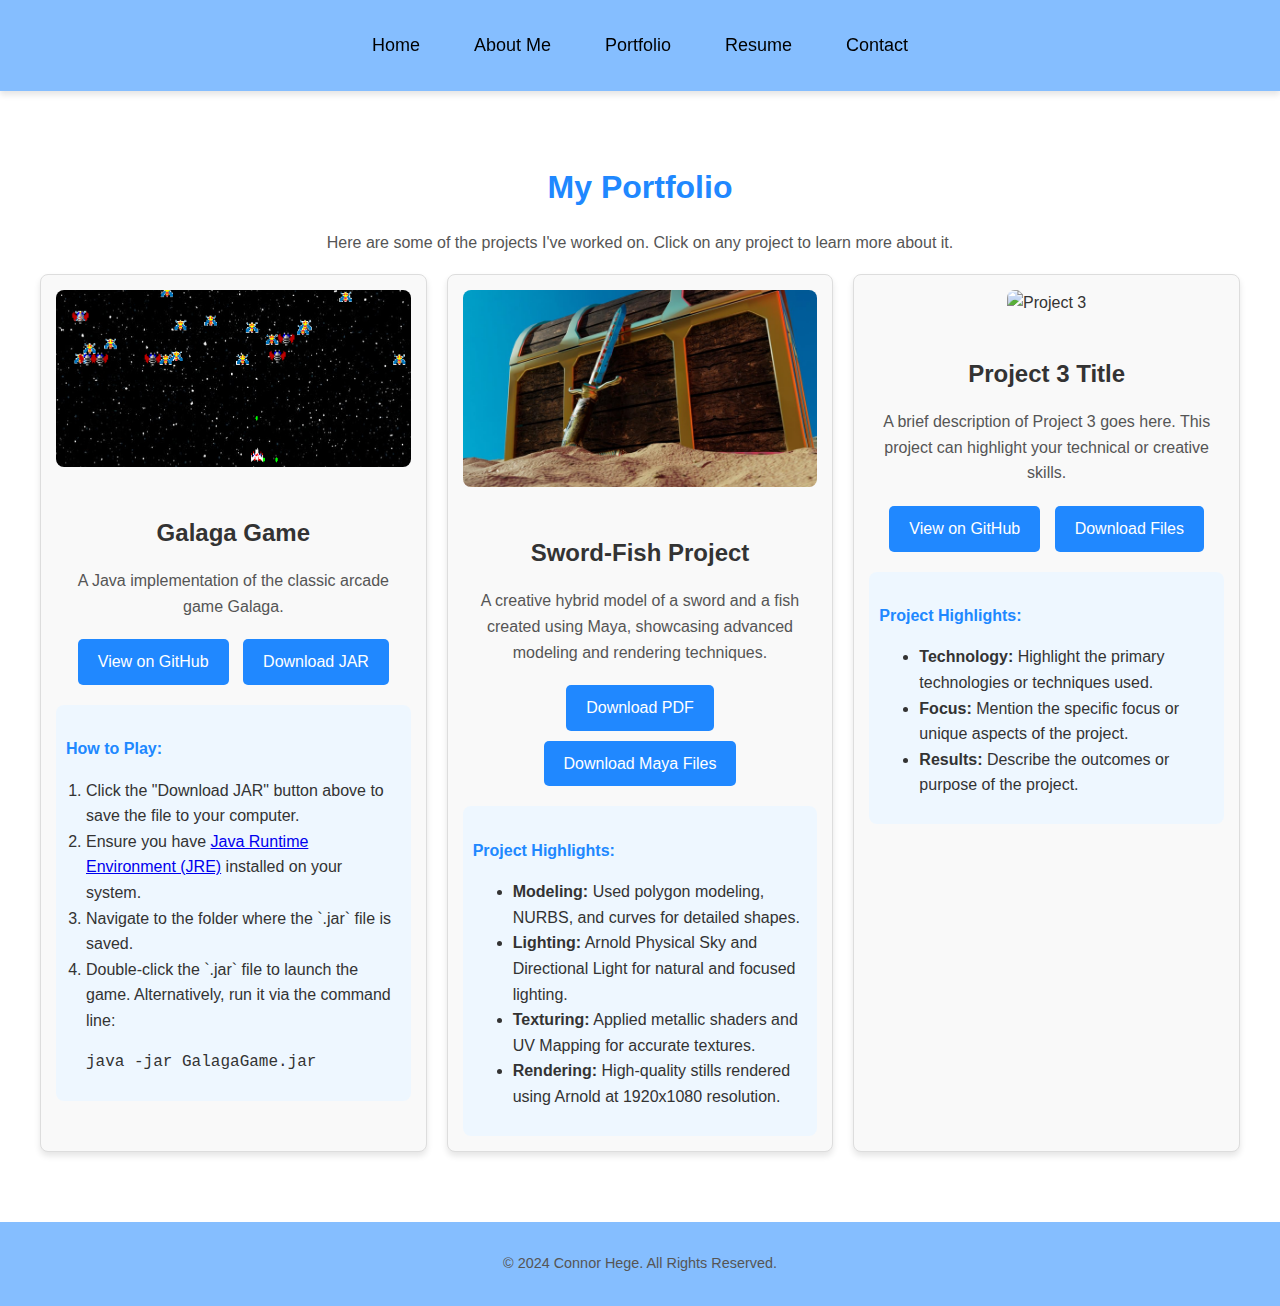
==== portfolio.html @ 9f459be8 "Initial commit for ConnorWebsite" ====
<!DOCTYPE html>
<html lang="en">
<head>
    <meta charset="UTF-8">
    <meta name="viewport" content="width=device-width, initial-scale=1.0">
    <title>Portfolio | Connor Hege</title>
    <link rel="stylesheet" href="styles.css">
</head>
<body>
    <header>
        <nav>
            <ul>
                <li><a href="index.html">Home</a></li>
                <li><a href="about.html">About Me</a></li>
                <li><a href="portfolio.html" class="active">Portfolio</a></li>
                <li><a href="resume.html">Resume</a></li>
                <li><a href="contact.html">Contact</a></li>
            </ul>
        </nav>
    </header>

    <main>
        <section id="portfolio">
            <h1>My Portfolio</h1>
            <p>Here are some of the projects I've worked on. Click on any project to learn more about it.</p>
            <div class="portfolio-grid">
                <!-- Project 1 -->
                <div class="portfolio-item">
                    <img src="images/GalagaScreenshot2.png" alt="Galaga Game">
                    <h3>Galaga Game</h3>
                    <p>A Java implementation of the classic arcade game Galaga.</p>
                    <div class="btn-container">
                        <a href="https://github.com/Connor3008/Galaga" target="_blank" class="btn">View on GitHub</a>
                        <a href="https://github.com/Connor3008/Galaga/releases/tag/Galaga" target="_blank" class="btn">Download JAR</a>
                    </div>
                    <div class="instructions">
                        <h4>How to Play:</h4>
                        <ol>
                            <li>Click the "Download JAR" button above to save the file to your computer.</li>
                            <li>Ensure you have <a href="https://www.java.com/download/" target="_blank">Java Runtime Environment (JRE)</a> installed on your system.</li>
                            <li>Navigate to the folder where the `.jar` file is saved.</li>
                            <li>Double-click the `.jar` file to launch the game. Alternatively, run it via the command line:
                                <pre><code>java -jar GalagaGame.jar</code></pre>
                            </li>
                        </ol>
                    </div>
                </div>

                <!-- Project 2 -->
                <div class="portfolio-item">
                    <img src="images/MayaScreenshot.png" alt="Sword-Fish Project">
                    <h3>Sword-Fish Project</h3>
                    <p>A creative hybrid model of a sword and a fish created using Maya, showcasing advanced modeling and rendering techniques.</p>
                    <div class="btn-container">
                        <a href="images/Maya.pdf" target="_blank" class="btn">Download PDF</a>
                        <a href="https://drive.google.com/uc?export=download&id=106cmwvLnGa_G4BZsrNWFzjngBUhR6ADL" 
                           target="_blank" class="btn">Download Maya Files</a>
                    </div>
                    <div class="instructions">
                        <h4>Project Highlights:</h4>
                        <ul>
                            <li><strong>Modeling:</strong> Used polygon modeling, NURBS, and curves for detailed shapes.</li>
                            <li><strong>Lighting:</strong> Arnold Physical Sky and Directional Light for natural and focused lighting.</li>
                            <li><strong>Texturing:</strong> Applied metallic shaders and UV Mapping for accurate textures.</li>
                            <li><strong>Rendering:</strong> High-quality stills rendered using Arnold at 1920x1080 resolution.</li>
                        </ul>
                    </div>
                </div>

                <!-- Project 3 -->
                <div class="portfolio-item">
                    <img src="images/Project3Screenshot.png" alt="Project 3">
                    <h3>Project 3 Title</h3>
                    <p>A brief description of Project 3 goes here. This project can highlight your technical or creative skills.</p>
                    <div class="btn-container">
                        <a href="#" target="_blank" class="btn">View on GitHub</a>
                        <a href="#" target="_blank" class="btn">Download Files</a>
                    </div>
                    <div class="instructions">
                        <h4>Project Highlights:</h4>
                        <ul>
                            <li><strong>Technology:</strong> Highlight the primary technologies or techniques used.</li>
                            <li><strong>Focus:</strong> Mention the specific focus or unique aspects of the project.</li>
                            <li><strong>Results:</strong> Describe the outcomes or purpose of the project.</li>
                        </ul>
                    </div>
                </div>
            </div>
        </section>
    </main>
    
    <footer>
        <p>&copy; 2024 Connor Hege. All Rights Reserved.</p>
    </footer>
</body>
</html>
---- styles.css ----
/* General Styles (unchanged for mobile) */
body {
    font-family: 'Roboto', Arial, sans-serif;
    margin: 0;
    padding: 0;
    line-height: 1.6;
    background: #f0f8ff;
    color: #333;
}

h1, h2, h3 {
    margin-bottom: 15px;
    color: #2088ff;
}

p {
    color: #555;
    line-height: 1.8;
}

/* Header Styles */
header {
    background: linear-gradient(90deg, #85beff, #85beff);
    color: #000;
    padding: 15px 0;
    box-shadow: 0 4px 6px rgba(0, 0, 0, 0.1);
    position: sticky;
    top: 0;
    z-index: 1000;
}

header nav ul {
    list-style: none;
    display: flex;
    justify-content: center;
    padding: 0;
}

header nav ul li {
    margin: 0 15px;
}

header nav ul li a {
    color: #000;
    text-decoration: none;
    font-size: 18px;
    padding: 8px 12px;
    border-radius: 5px;
    transition: background 0.3s, color 0.3s;
}

header nav ul li a:hover {
    background: #e0f7ff;
    color: #85beff;
}

/* Intro Section */
#intro {
    text-align: center;
    padding: 15px 20px;
    background: #85beff;
    color: #000;
    border-bottom: 4px solid #85beff;
}

#intro h1 {
    font-family: 'Lobster', cursive; /* Stylish font */
    margin-top: 5px;
    font-size: 3.5rem; /* Larger size for style */
    color: #0060ce;
    text-shadow: 2px 2px 5px rgba(0, 0, 0, 0.2);
    background: linear-gradient(to right, #000000, #6ca8e6);
    -webkit-background-clip: text;
    -webkit-text-fill-color: transparent;
}

#intro p {
    font-size: 1.2rem;
    max-width: 600px;
    margin: 0 auto;
}

#intro .btn {
    display: inline-block;
    background: #1180ff; /* Button Background Color */
    color: #e0f7ff; /* Text Color */
    padding: 12px 25px;
    text-decoration: none;
    border-radius: 25px;
    margin-top: 20px;
    font-size: 1rem;
    transition: background 0.3s, transform 0.3s;
    text-align: center;
}

#intro .btn:hover {
    background: #1087ff; /* Change button background on hover */
    transform: scale(1.05); /* Button grows slightly when hovered */
}

#intro .btn:active {
    transform: scale(0.98); /* Button shrinks slightly when clicked */
}

/* Education Section */
#education {
    background: #f0f8ff;
    padding: 50px 20px;
    text-align: center;
}

.education-item {
    max-width: 600px;
    margin: 0 auto 20px;
    text-align: left;
    background: #ffffff;
    padding: 20px;
    border-radius: 8px;
    box-shadow: 0 4px 6px rgba(0, 0, 0, 0.1);
}

.education-item h3 {
    font-size: 1.5rem;
    margin-bottom: 10px;
}

/* General Portfolio Styling */
#portfolio {
    text-align: center;
    padding: 50px 20px;
    background: #ffffff;
}
.portfolio-grid {
    display: grid;
    grid-template-columns: repeat(auto-fit, minmax(300px, 1fr));
    gap: 20px;
    max-width: 1200px;
    margin: 0 auto;
}

.portfolio-item {
    background: #f9f9f9; /* Light background for the card */
    border: 1px solid #ddd; /* Subtle border for definition */
    border-radius: 8px;
    box-shadow: 0 4px 6px rgba(0, 0, 0, 0.1);
    padding: 15px;
    text-align: center;
    transition: transform 0.3s ease, box-shadow 0.3s ease;
    margin-bottom: 20px;
}

.portfolio-item:hover {
    transform: scale(1.03);
    box-shadow: 0 8px 12px rgba(0, 0, 0, 0.2);
}

.portfolio-item img {
    max-width: 100%;
    height: auto;
    border-radius: 8px;
    margin-bottom: 15px;
}

.portfolio-item h3 {
    font-size: 1.5rem;
    color: #333;
    margin-bottom: 10px;
}

.portfolio-item p {
    font-size: 1rem;
    color: #555;
    line-height: 1.6;
    margin-bottom: 15px;
}

.portfolio-item .btn {
    display: inline-block;
    background: #2088ff;
    color: white;
    padding: 10px 20px;
    margin: 5px;
    text-decoration: none;
    border-radius: 5px;
    font-size: 1rem;
    transition: background 0.3s ease, transform 0.3s ease;
}

.portfolio-item .btn:hover {
    background: #1a6fd1;
    transform: scale(1.05);
}

.instructions {
    background: #eef7ff;
    padding: 10px;
    border-radius: 8px;
    margin-top: 15px;
    text-align: left;
}

.instructions h4 {
    color: #2088ff;
    margin-bottom: 10px;
}

.instructions ol {
    padding-left: 20px;
    margin-bottom: 0;
}

.instructions ol li {
    font-size: 1rem;
    color: #333;
    line-height: 1.6;
}
/* About Section Styling */
#about {
    text-align: center;
    padding: 50px 20px;
    background: #f9f9f9;
}

.about-container {
    display: flex;
    flex-wrap: wrap;
    justify-content: center;
    align-items: center;
    gap: 20px;
    max-width: 1200px;
    margin: 0 auto;
}

.profile-image {
    width: 200px;
    height: 200px;
    border-radius: 50%;
    border: 5px solid #ddd;
    box-shadow: 0 4px 8px rgba(0, 0, 0, 0.1);
    object-fit: cover;
}

.about-text {
    max-width: 700px;
    text-align: left;
    font-size: 1rem;
    color: #333;
    line-height: 1.6;
}

.about-text p {
    margin-bottom: 15px;
}

.about-text a {
    color: #2088ff;
    text-decoration: none;
    transition: color 0.3s ease;
}

.about-text a:hover {
    color: #0056b3;
}

/* Responsive Design */
@media (max-width: 768px) {
    .about-container {
        flex-direction: column;
        text-align: center;
    }

    .about-text {
        text-align: center;
    }
}


/* Responsive Design */
@media (max-width: 768px) {
    .portfolio-item {
        flex: 1 1 100%; /* Full width for smaller screens */
    }
}








/* Footer */
footer {
    text-align: center;
    padding: 15px 0;
    background: #85beff;
    color: #000;
    font-size: 0.9rem;
}

/* Media Queries for Mobile Devices */
@media (max-width: 768px) {
    /* Header Navigation */
    header nav ul {
        flex-direction: column;
        align-items: center;
    }

    header nav ul li {
        margin: 10px 0;
    }

    /* Intro Section */
    #intro h1 {
        font-size: 2.5rem; /* Make text slightly smaller but still readable */
        color: #000; /* Ensuring visibility on mobile devices */
    }

    #intro p {
        font-size: 1rem;
        max-width: 100%;
    }

    /* Education Section */
    .education-item {
        padding: 15px;
    }

    /* Portfolio Section */
    .portfolio-grid {
        grid-template-columns: 1fr;
    }

    .portfolio-item {
        margin-bottom: 20px;
    }
}

@media (max-width: 480px) {
    /* Adjustments for very small screens */
    #intro h1 {
        font-size: 2.5rem; /* Make text slightly smaller but still readable */
        color: #000; /* Ensuring visibility on mobile devices */
    }

    #intro p {
        font-size: 0.9rem;
    }

    form label, form input, form textarea {
        font-size: 0.9rem;
    }

    form button {
        padding: 10px;
        font-size: 0.9rem;
    }

    footer {
        font-size: 0.8rem;
    }
}
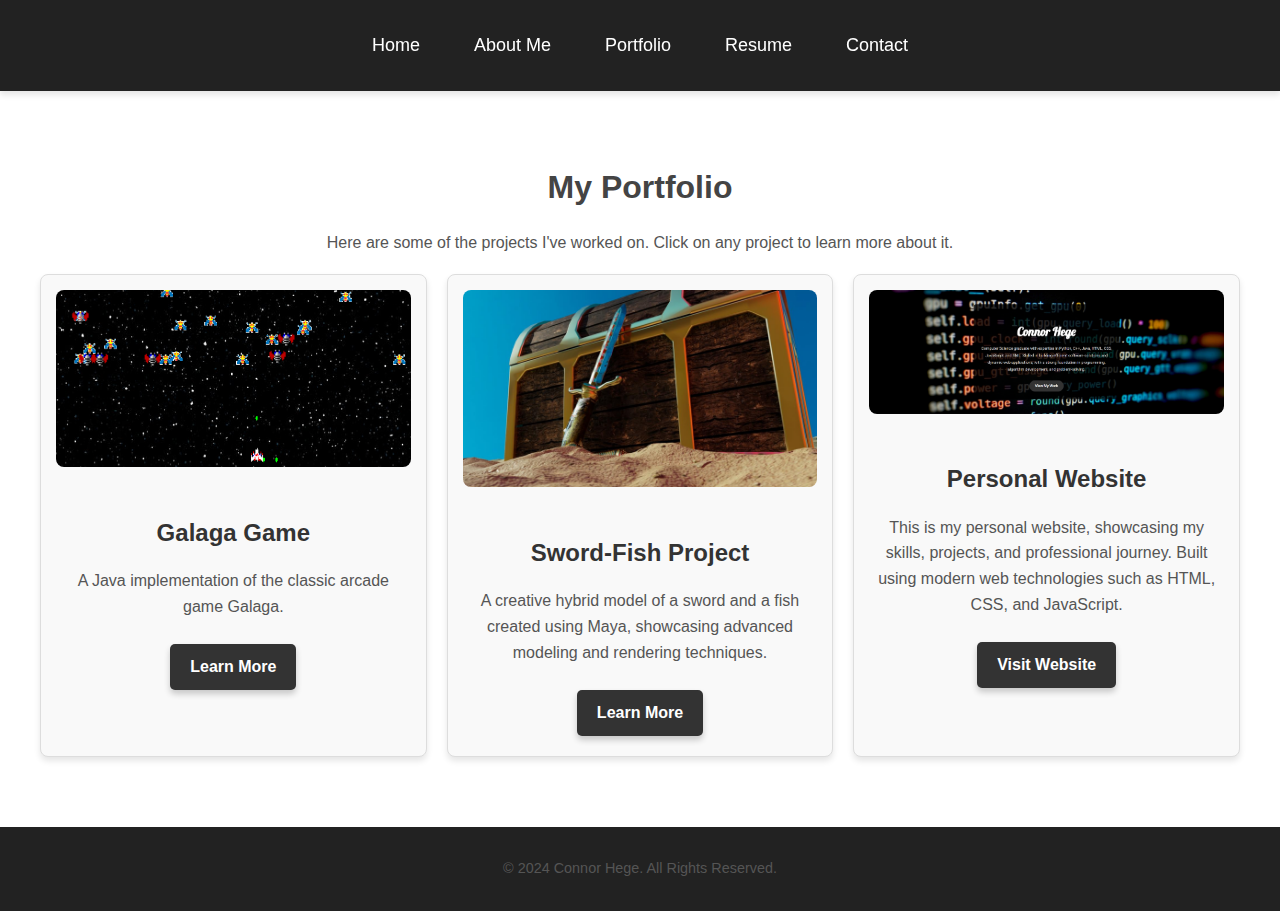
==== commit 8764f19c: "Updated portfolio and styles; added Galaga and Swordfish projects with new images" ====
--- a/portfolio.html
+++ b/portfolio.html
@@ -30,19 +30,7 @@
                     <h3>Galaga Game</h3>
                     <p>A Java implementation of the classic arcade game Galaga.</p>
                     <div class="btn-container">
-                        <a href="https://github.com/Connor3008/Galaga" target="_blank" class="btn">View on GitHub</a>
-                        <a href="https://github.com/Connor3008/Galaga/releases/tag/Galaga" target="_blank" class="btn">Download JAR</a>
-                    </div>
-                    <div class="instructions">
-                        <h4>How to Play:</h4>
-                        <ol>
-                            <li>Click the "Download JAR" button above to save the file to your computer.</li>
-                            <li>Ensure you have <a href="https://www.java.com/download/" target="_blank">Java Runtime Environment (JRE)</a> installed on your system.</li>
-                            <li>Navigate to the folder where the `.jar` file is saved.</li>
-                            <li>Double-click the `.jar` file to launch the game. Alternatively, run it via the command line:
-                                <pre><code>java -jar GalagaGame.jar</code></pre>
-                            </li>
-                        </ol>
+                        <a href="galaga.html" target="_blank" class="btn">Learn More</a>
                     </div>
                 </div>
 
@@ -52,39 +40,20 @@
                     <h3>Sword-Fish Project</h3>
                     <p>A creative hybrid model of a sword and a fish created using Maya, showcasing advanced modeling and rendering techniques.</p>
                     <div class="btn-container">
-                        <a href="images/Maya.pdf" target="_blank" class="btn">Download PDF</a>
-                        <a href="https://drive.google.com/uc?export=download&id=106cmwvLnGa_G4BZsrNWFzjngBUhR6ADL" 
-                           target="_blank" class="btn">Download Maya Files</a>
-                    </div>
-                    <div class="instructions">
-                        <h4>Project Highlights:</h4>
-                        <ul>
-                            <li><strong>Modeling:</strong> Used polygon modeling, NURBS, and curves for detailed shapes.</li>
-                            <li><strong>Lighting:</strong> Arnold Physical Sky and Directional Light for natural and focused lighting.</li>
-                            <li><strong>Texturing:</strong> Applied metallic shaders and UV Mapping for accurate textures.</li>
-                            <li><strong>Rendering:</strong> High-quality stills rendered using Arnold at 1920x1080 resolution.</li>
-                        </ul>
+                        <a href="swordfish.html" target="_blank" class="btn">Learn More</a>
                     </div>
                 </div>
 
                 <!-- Project 3 -->
                 <div class="portfolio-item">
-                    <img src="images/Project3Screenshot.png" alt="Project 3">
-                    <h3>Project 3 Title</h3>
-                    <p>A brief description of Project 3 goes here. This project can highlight your technical or creative skills.</p>
+                    <img src="images/websitephoto.png" alt="Personal Website">
+                    <h3>Personal Website</h3>
+                    <p>This is my personal website, showcasing my skills, projects, and professional journey. Built using modern web technologies such as HTML, CSS, and JavaScript.</p>
                     <div class="btn-container">
-                        <a href="#" target="_blank" class="btn">View on GitHub</a>
-                        <a href="#" target="_blank" class="btn">Download Files</a>
-                    </div>
-                    <div class="instructions">
-                        <h4>Project Highlights:</h4>
-                        <ul>
-                            <li><strong>Technology:</strong> Highlight the primary technologies or techniques used.</li>
-                            <li><strong>Focus:</strong> Mention the specific focus or unique aspects of the project.</li>
-                            <li><strong>Results:</strong> Describe the outcomes or purpose of the project.</li>
-                        </ul>
+                        <a href="https://connor3008.github.io/Website/index.html" target="_blank" class="btn">Visit Website</a>
                     </div>
                 </div>
+
             </div>
         </section>
     </main>
--- a/styles.css
+++ b/styles.css
@@ -1,27 +1,27 @@
-/* General Styles (unchanged for mobile) */
+/* General Styles */
 body {
     font-family: 'Roboto', Arial, sans-serif;
     margin: 0;
     padding: 0;
     line-height: 1.6;
-    background: #f0f8ff;
-    color: #333;
+    background: #f7f7f7; /* Subtle off-white for background */
+    color: #333; /* Neutral dark text */
 }
 
 h1, h2, h3 {
     margin-bottom: 15px;
-    color: #2088ff;
+    color: #444; /* Dark gray for headers */
 }
 
 p {
-    color: #555;
+    color: #555; /* Medium gray for body text */
     line-height: 1.8;
 }
 
 /* Header Styles */
 header {
-    background: linear-gradient(90deg, #85beff, #85beff);
-    color: #000;
+    background: #222; /* Dark background for contrast */
+    color: #fff; /* White text */
     padding: 15px 0;
     box-shadow: 0 4px 6px rgba(0, 0, 0, 0.1);
     position: sticky;
@@ -41,7 +41,7 @@
 }
 
 header nav ul li a {
-    color: #000;
+    color: #fff; /* White text */
     text-decoration: none;
     font-size: 18px;
     padding: 8px 12px;
@@ -50,61 +50,73 @@
 }
 
 header nav ul li a:hover {
-    background: #e0f7ff;
-    color: #85beff;
+    background: #444; /* Darker hover */
+    color: #fff; /* Maintain white text */
 }
 
 /* Intro Section */
 #intro {
-    text-align: center;
-    padding: 15px 20px;
-    background: #85beff;
-    color: #000;
-    border-bottom: 4px solid #85beff;
+    display: flex;
+    flex-direction: column;
+    align-items: center;
+    justify-content: center;
+    text-align: center;
+    padding: 80px 20px;
+    margin-top: 50px;
+    background: url('images/coding-background.jpg') no-repeat center center / cover; /* Background coding image */
+    color: #fff; /* Adjust text color for contrast */
+    border-bottom: 4px solid #333; /* Dark border for separation */
+}
+
+#intro .info-container {
+    background: rgba(0, 0, 0, 0.8); /* Stronger semi-transparent black */
+    padding: 40px;
+    border-radius: 12px;
+    box-shadow: 0 4px 10px rgba(0, 0, 0, 0.5);
+    max-width: 700px;
+    text-align: center;
 }
 
 #intro h1 {
-    font-family: 'Lobster', cursive; /* Stylish font */
-    margin-top: 5px;
-    font-size: 3.5rem; /* Larger size for style */
-    color: #0060ce;
-    text-shadow: 2px 2px 5px rgba(0, 0, 0, 0.2);
-    background: linear-gradient(to right, #000000, #6ca8e6);
-    -webkit-background-clip: text;
-    -webkit-text-fill-color: transparent;
+    font-family: 'Lobster', cursive;
+    margin-bottom: 15px;
+    font-size: 4rem;
+    color: #ffffff; /* Subtle blue highlight */
+    text-shadow: 2px 2px 8px rgba(0, 0, 0, 0.8);
 }
 
 #intro p {
-    font-size: 1.2rem;
-    max-width: 600px;
-    margin: 0 auto;
+    font-size: 1.3rem;
+    color: #ddd; /* Light gray text for readability */
+    margin-bottom: 20px;
+    line-height: 1.8;
 }
 
 #intro .btn {
     display: inline-block;
-    background: #1180ff; /* Button Background Color */
-    color: #e0f7ff; /* Text Color */
-    padding: 12px 25px;
+    background: #333; /* Darker button for emphasis */
+    color: #fff; /* White text */
+    padding: 14px 30px;
     text-decoration: none;
-    border-radius: 25px;
+    border-radius: 30px;
     margin-top: 20px;
-    font-size: 1rem;
-    transition: background 0.3s, transform 0.3s;
-    text-align: center;
+    font-size: 1.2rem;
+    font-weight: bold;
+    transition: background 0.3s ease, transform 0.3s ease;
 }
 
 #intro .btn:hover {
-    background: #1087ff; /* Change button background on hover */
-    transform: scale(1.05); /* Button grows slightly when hovered */
+    background: #555; /* Subtle hover */
+    transform: scale(1.1);
 }
 
 #intro .btn:active {
-    transform: scale(0.98); /* Button shrinks slightly when clicked */
+    transform: scale(0.95);
 }
 
 /* Education Section */
 #education {
-    background: #f0f8ff;
+    background: #f7f7f7; /* Lighter background for contrast */
     padding: 50px 20px;
     text-align: center;
 }
@@ -113,7 +125,7 @@
     max-width: 600px;
     margin: 0 auto 20px;
     text-align: left;
-    background: #ffffff;
+    background: #fff;
     padding: 20px;
     border-radius: 8px;
     box-shadow: 0 4px 6px rgba(0, 0, 0, 0.1);
@@ -122,14 +134,16 @@
 .education-item h3 {
     font-size: 1.5rem;
     margin-bottom: 10px;
+    color: #444;
 }
 
 /* General Portfolio Styling */
 #portfolio {
     text-align: center;
     padding: 50px 20px;
-    background: #ffffff;
-}
+    background: #fff;
+}
+
 .portfolio-grid {
     display: grid;
     grid-template-columns: repeat(auto-fit, minmax(300px, 1fr));
@@ -139,8 +153,8 @@
 }
 
 .portfolio-item {
-    background: #f9f9f9; /* Light background for the card */
-    border: 1px solid #ddd; /* Subtle border for definition */
+    background: #f9f9f9;
+    border: 1px solid #ddd;
     border-radius: 8px;
     box-shadow: 0 4px 6px rgba(0, 0, 0, 0.1);
     padding: 15px;
@@ -176,7 +190,7 @@
 
 .portfolio-item .btn {
     display: inline-block;
-    background: #2088ff;
+    background: #333;
     color: white;
     padding: 10px 20px;
     margin: 5px;
@@ -187,33 +201,281 @@
 }
 
 .portfolio-item .btn:hover {
+    background: #555;
+    transform: scale(1.05);
+}
+
+/* Footer */
+footer {
+    text-align: center;
+    padding: 15px 0;
+    background: #222;
+    color: #fff;
+    font-size: 0.9rem;
+}
+/* Sword Fish Hero Section */
+#swordfish-hero {
+    background: url('../images/swordfish-background.jpg') no-repeat center center / cover;
+    padding: 80px 20px;
+    color: #fff;
+    text-align: center;
+    box-shadow: inset 0 0 10px rgba(0, 0, 0, 0.5);
+    border-bottom: 4px solid #333;
+}
+
+#swordfish-hero .hero-content {
+    display: flex;
+    justify-content: center;
+    align-items: center;
+    height: 100%;
+    padding: 20px;
+}
+
+#swordfish-hero .hero-text-container {
+    background: rgba(0, 0, 0, 0.8); /* Semi-transparent background */
+    padding: 30px 40px;
+    border-radius: 12px;
+    box-shadow: 0 4px 10px rgba(0, 0, 0, 0.5);
+    max-width: 600px;
+}
+
+#swordfish-hero .hero-text-container h1 {
+    font-family: 'Lobster', cursive;
+    margin-bottom: 15px;
+    font-size: 3.5rem;
+    color: #ffd700; /* Gold text for visibility */
+    text-shadow: 2px 2px 8px rgba(0, 0, 0, 0.7);
+}
+
+#swordfish-hero .hero-text-container p {
+    font-size: 1.2rem;
+    color: #e0e0e0;
+    line-height: 1.8;
+    margin-top: 10px;
+}
+
+/* Sword Fish Details Section */
+#swordfish-details {
+    background: #222; /* Dark background for contrast */
+    color: #fff; /* White text for readability */
+    padding: 40px 20px;
+    text-align: center;
+    border-top: 4px solid #444; /* Subtle border for separation */
+}
+
+#swordfish-details h2 {
+    font-size: 2rem;
+    margin-bottom: 20px;
+    color: #00bcd4; /* Subtle blue for section headings */
+    text-shadow: 2px 2px 4px rgba(0, 0, 0, 0.5); /* Slight shadow for depth */
+    border-bottom: 2px solid #00bcd4; /* Underline for emphasis */
+    display: inline-block;
+    padding-bottom: 5px;
+}
+
+/* Shared List Styling for Sword Fish */
+#swordfish-details .shared-list {
+    list-style: none; /* Removes bullets */
+    padding: 0; /* Removes default padding */
+    text-align: center; /* Centers the list items */
+}
+
+#swordfish-details .shared-list li {
+    display: inline-block; /* Allows centering and compact layout */
+    margin: 10px auto; /* Centered margin */
+    padding: 10px 20px; /* Adjust horizontal padding */
+    background: rgba(255, 255, 255, 0.1); /* Subtle background highlight */
+    border-radius: 5px; /* Rounded corners for list items */
+    box-shadow: 0 4px 6px rgba(0, 0, 0, 0.1); /* Subtle shadow for depth */
+    font-size: 1rem;
+    transition: transform 0.3s ease, background 0.3s ease;
+    max-width: 300px; /* Ensures consistent width */
+    text-align: center; /* Aligns text inside the list items */
+}
+
+#swordfish-details .shared-list li:hover {
+    background: rgba(255, 255, 255, 0.2); /* Brighter hover effect */
+    transform: scale(1.05); /* Slight growth on hover */
+    max-width: 300px; /* Maintain width during hover */
+}
+
+/* Hero Section */
+#galaga-hero {
+    background: url('../images/starry.jpg') no-repeat center center / cover;
+    padding: 80px 20px;
+    color: #fff;
+    text-align: center;
+    box-shadow: inset 0 0 10px rgba(0, 0, 0, 0.5);
+    border-bottom: 4px solid #333;
+}
+
+.hero-content {
+    display: flex;
+    justify-content: center;
+    align-items: center;
+    height: 100%;
+    padding: 20px;
+}
+
+.hero-text-container {
+    background: rgba(0, 0, 0, 0.8); /* Semi-transparent background */
+    padding: 30px 40px;
+    border-radius: 12px;
+    box-shadow: 0 4px 10px rgba(0, 0, 0, 0.5);
+    max-width: 600px;
+}
+
+.hero-text-container h1 {
+    font-family: 'Lobster', cursive;
+    margin-bottom: 15px;
+    font-size: 3.5rem;
+    color: #ffd700; /* Gold text for visibility */
+    text-shadow: 2px 2px 8px rgba(0, 0, 0, 0.7);
+}
+
+.hero-text-container p {
+    font-size: 1.2rem;
+    color: #e0e0e0;
+    line-height: 1.8;
+    margin-top: 10px;
+}
+
+
+/* Galaga Details Section */
+#galaga-details {
+    background: #222; /* Dark background for contrast */
+    color: #fff; /* White text for readability */
+    padding: 40px 20px;
+    text-align: center;
+    border-top: 4px solid #444; /* Subtle border for separation */
+}
+
+#galaga-details h2 {
+    font-size: 2rem;
+    margin-bottom: 20px;
+    color: #00bcd4; /* Subtle blue for section headings */
+    text-shadow: 2px 2px 4px rgba(0, 0, 0, 0.5); /* Slight shadow for depth */
+    border-bottom: 2px solid #00bcd4; /* Underline for emphasis */
+    display: inline-block;
+    padding-bottom: 5px;
+}
+
+/* Shared List Styling */
+.shared-list {
+    list-style: none; /* Removes bullets */
+    padding: 0; /* Removes default padding */
+    text-align: center; /* Centers the list items */
+}
+
+.shared-list li {
+    display: inline-block; /* Allows centering and compact layout */
+    margin: 10px auto; /* Centered margin */
+    padding: 10px 20px; /* Adjust horizontal padding */
+    background: rgba(255, 255, 255, 0.1); /* Subtle background highlight */
+    border-radius: 5px; /* Rounded corners for list items */
+    box-shadow: 0 4px 6px rgba(0, 0, 0, 0.1); /* Subtle shadow for depth */
+    font-size: 1rem;
+    transition: transform 0.3s ease, background 0.3s ease;
+    max-width: 300px; /* Ensures consistent width */
+    text-align: center; /* Aligns text inside the list items */
+}
+
+.shared-list li:hover {
+    background: rgba(255, 255, 255, 0.2); /* Brighter hover effect */
+    transform: scale(1.05); /* Slight growth on hover */
+    max-width: 300px; /* Maintain width during hover */
+}
+
+
+
+.btn-container {
+    display: flex;
+    justify-content: center;
+    gap: 20px;
+    margin-top: 30px;
+}
+
+.btn.github, .btn.download {
+    font-size: 1.1rem;
+    font-weight: bold;
+    padding: 15px 30px;
+    border-radius: 25px;
+    transition: all 0.3s ease-in-out;
+}
+
+.btn.github {
+    background: #6cc644;
+    color: #fff;
+}
+
+.btn.github:hover {
+    background: #5da639;
+    transform: translateY(-3px);
+    box-shadow: 0 4px 6px rgba(0, 0, 0, 0.2);
+}
+
+.btn.download {
+    background: #2088ff;
+    color: #fff;
+}
+
+.btn.download:hover {
     background: #1a6fd1;
-    transform: scale(1.05);
-}
-
-.instructions {
-    background: #eef7ff;
-    padding: 10px;
-    border-radius: 8px;
-    margin-top: 15px;
-    text-align: left;
-}
-
-.instructions h4 {
-    color: #2088ff;
-    margin-bottom: 10px;
-}
-
-.instructions ol {
-    padding-left: 20px;
-    margin-bottom: 0;
-}
-
-.instructions ol li {
+    transform: translateY(-3px);
+    box-shadow: 0 4px 6px rgba(0, 0, 0, 0.2);
+}
+
+
+/* Button Container */
+.btn-container {
+    display: flex;
+    justify-content: center; /* Center the buttons horizontally */
+    gap: 20px; /* Add space between buttons */
+    margin-top: 20px; /* Add spacing above the buttons */
+}
+
+/* General Button Styling */
+.btn {
+    display: inline-block;
+    padding: 12px 25px;
     font-size: 1rem;
-    color: #333;
-    line-height: 1.6;
-}
+    font-weight: bold;
+    text-decoration: none;
+    text-align: center;
+    border-radius: 25px;
+    transition: background 0.3s ease, transform 0.3s ease;
+    color: #000000; /* White text for better contrast */
+    box-shadow: 0 4px 6px rgba(0, 0, 0, 0.2); /* Subtle shadow for emphasis */
+}
+
+/* View on GitHub Button */
+.btn.github {
+    background: #6cc644; /* GitHub green */
+}
+
+.btn.github:hover {
+    background: #5da639; /* Darker green on hover */
+    transform: scale(1.05); /* Slight enlargement on hover */
+}
+
+.btn.github:active {
+    transform: scale(0.95); /* Slight shrink on click */
+}
+
+/* Download JAR Button */
+.btn.download {
+    background: #2088ff; /* Bright blue for emphasis */
+}
+
+.btn.download:hover {
+    background: #1a6fd1; /* Slightly darker blue on hover */
+    transform: scale(1.05); /* Slight enlargement on hover */
+}
+
+.btn.download:active {
+    transform: scale(0.95); /* Slight shrink on click */
+}
+
 /* About Section Styling */
 #about {
     text-align: center;
@@ -274,89 +536,8 @@
     }
 }
 
-
 /* Responsive Design */
 @media (max-width: 768px) {
     .portfolio-item {
         flex: 1 1 100%; /* Full width for smaller screens */
     }
-}
-
-
-
-
-
-
-
-
-/* Footer */
-footer {
-    text-align: center;
-    padding: 15px 0;
-    background: #85beff;
-    color: #000;
-    font-size: 0.9rem;
-}
-
-/* Media Queries for Mobile Devices */
-@media (max-width: 768px) {
-    /* Header Navigation */
-    header nav ul {
-        flex-direction: column;
-        align-items: center;
-    }
-
-    header nav ul li {
-        margin: 10px 0;
-    }
-
-    /* Intro Section */
-    #intro h1 {
-        font-size: 2.5rem; /* Make text slightly smaller but still readable */
-        color: #000; /* Ensuring visibility on mobile devices */
-    }
-
-    #intro p {
-        font-size: 1rem;
-        max-width: 100%;
-    }
-
-    /* Education Section */
-    .education-item {
-        padding: 15px;
-    }
-
-    /* Portfolio Section */
-    .portfolio-grid {
-        grid-template-columns: 1fr;
-    }
-
-    .portfolio-item {
-        margin-bottom: 20px;
-    }
-}
-
-@media (max-width: 480px) {
-    /* Adjustments for very small screens */
-    #intro h1 {
-        font-size: 2.5rem; /* Make text slightly smaller but still readable */
-        color: #000; /* Ensuring visibility on mobile devices */
-    }
-
-    #intro p {
-        font-size: 0.9rem;
-    }
-
-    form label, form input, form textarea {
-        font-size: 0.9rem;
-    }
-
-    form button {
-        padding: 10px;
-        font-size: 0.9rem;
-    }
-
-    footer {
-        font-size: 0.8rem;
-    }
-}
